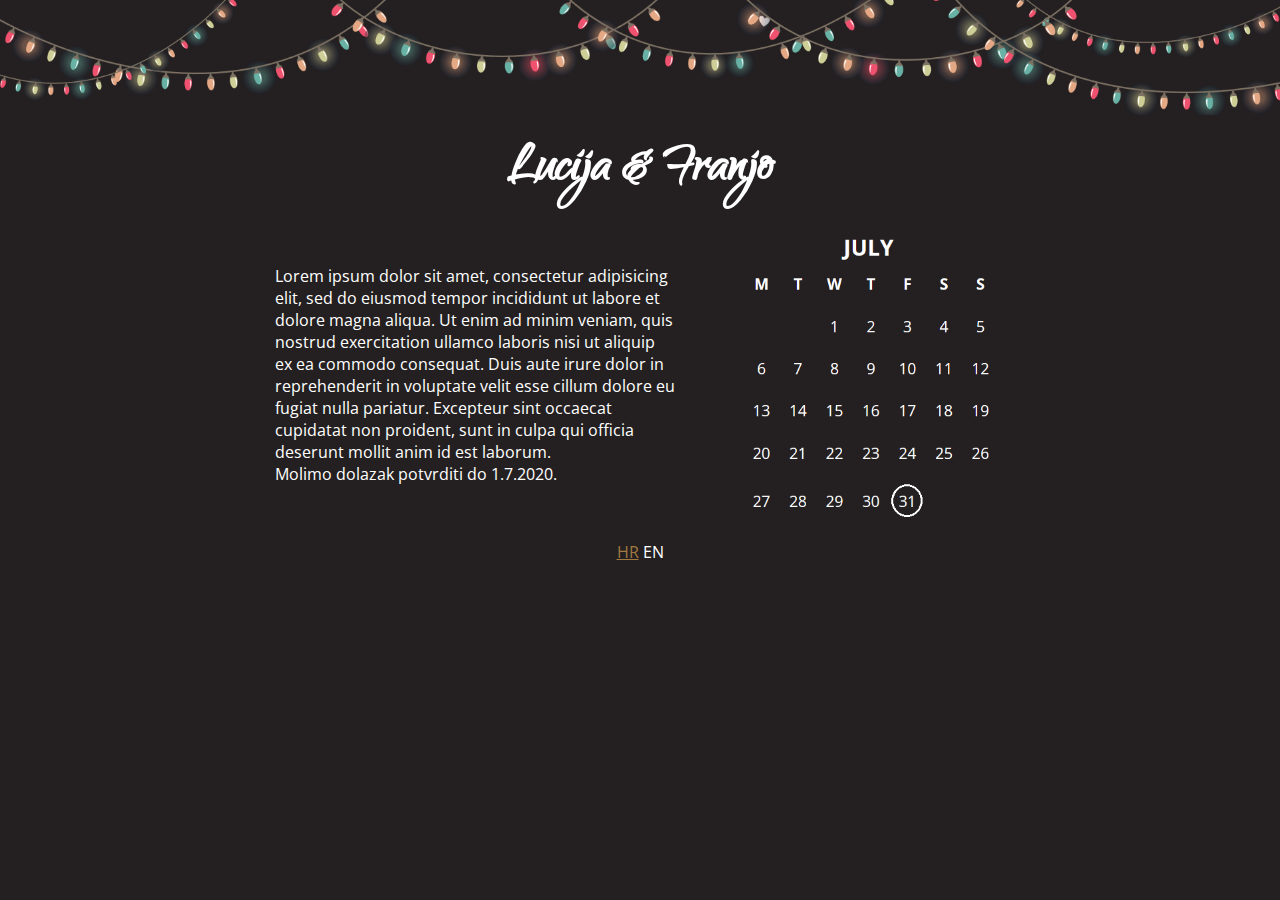
==== index2.html @ d2ae82e2 "Add english version. Update images." ====
<!DOCTYPE html>
<htlm>
<head>
	<title>Novi datum</title>
	<link rel="stylesheet" type="text/css" href="./style.css">
	<link href="https://fonts.googleapis.com/css2?family=Qwigley&display=swap" rel="stylesheet">
	<link href="https://fonts.googleapis.com/css2?family=Open+Sans:wght@300&display=swap" rel="stylesheet"> 

</head>
<body>
	<img class="header" src="./fairy_lights.png">
	<h1>Lucija & Franjo</h1>
	<div class="container">
		<div class="content">
			<p>Lorem ipsum dolor sit amet, consectetur adipisicing elit, sed do eiusmod
			tempor incididunt ut labore et dolore magna aliqua. Ut enim ad minim veniam,
			quis nostrud exercitation ullamco laboris nisi ut aliquip ex ea commodo
			consequat. Duis aute irure dolor in reprehenderit in voluptate velit esse
			cillum dolore eu fugiat nulla pariatur. Excepteur sint occaecat cupidatat non
			proident, sunt in culpa qui officia deserunt mollit anim id est laborum.</p>
			<p>Molimo dolazak potvrditi do 1.7.2020.</p>
		</div>
		<img class="content calendar"src="./calendar-en.png">
	</div>
	<footer>
			<li><a href="index.html">HR</a>
			</li>
			<li>EN</li>
		</ul>
	</footer>
</body>
</htlm>
---- style.css ----
* {
  margin: 0;
  padding: 0;
}

body {
	background-color: #242021;
	color: white;
	font-family: "Open Sans", sans-serif;
}

.header {
	width: 100%;
}

h1 {
	text-align: center;
	margin-top: 10px;
	margin-bottom: 15px;
	font-size: 4em;
	font-family: "Qwigley", cursive;
}

.container {
	display: flex;
	flex-wrap: wrap-reverse;
	justify-content: center;
	align-items: center;
	margin-bottom: 1em;
}

.content {
	margin-left: 2em;
	margin-right: 2em;
}

p {
	width: 400px;
}

.calendar {
	height: 300px;
	width: auto;
}

footer {
	text-align: center;
}

li {
	list-style: none;
	display: inline-block;
}

a {
	color: #A27940;
}
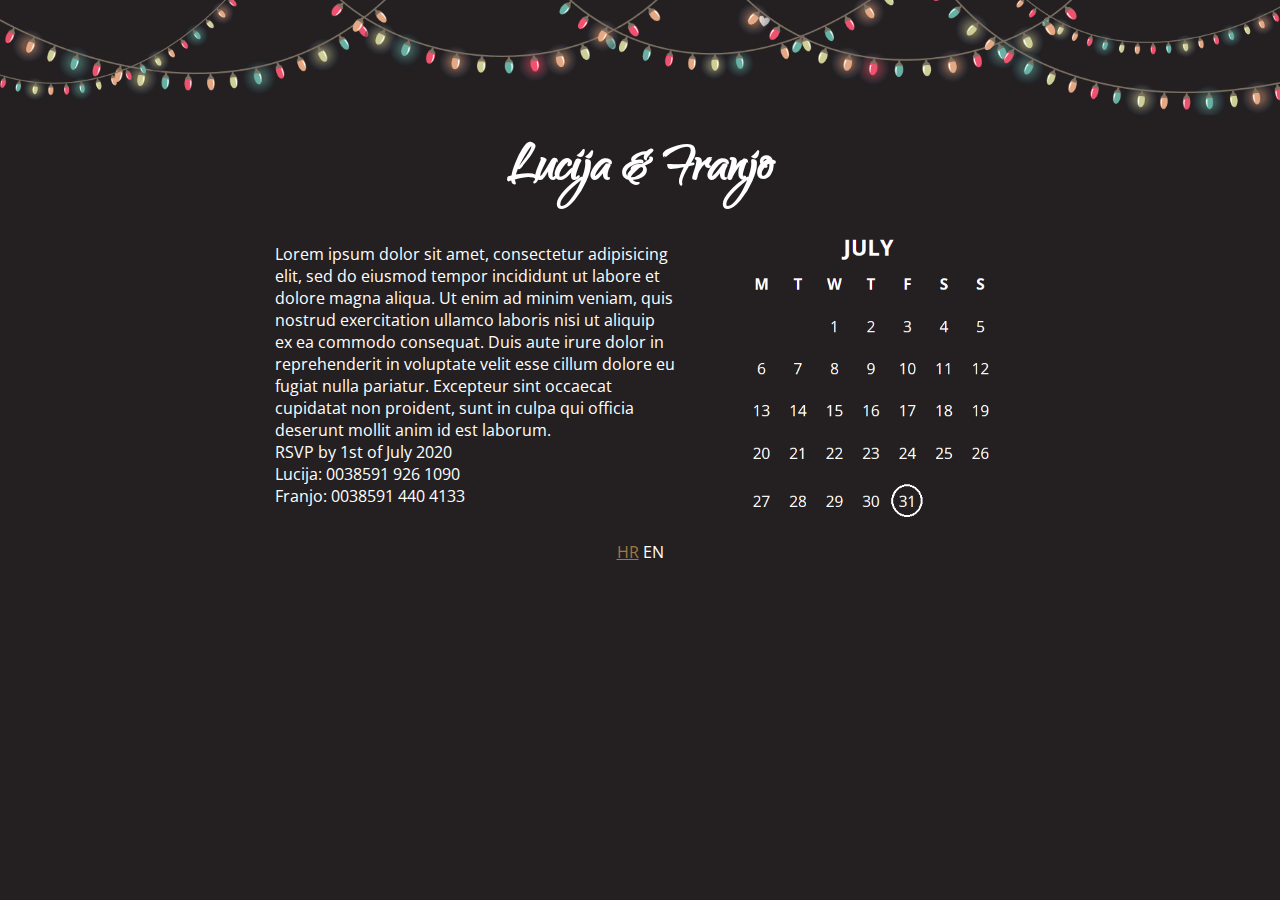
==== commit 2d6ce9b3: "Updated text" ====
--- a/index2.html
+++ b/index2.html
@@ -8,7 +8,7 @@
 
 </head>
 <body>
-	<img class="header" src="./fairy_lights.png">
+	<img class="header_img" src="./fairy_lights.png">
 	<h1>Lucija & Franjo</h1>
 	<div class="container">
 		<div class="content">
@@ -18,7 +18,9 @@
 			consequat. Duis aute irure dolor in reprehenderit in voluptate velit esse
 			cillum dolore eu fugiat nulla pariatur. Excepteur sint occaecat cupidatat non
 			proident, sunt in culpa qui officia deserunt mollit anim id est laborum.</p>
-			<p>Molimo dolazak potvrditi do 1.7.2020.</p>
+			<p>RSVP by 1st of July 2020</p>
+			<p>Lucija: 0038591 926 1090</p>
+			<p>Franjo: 0038591 440 4133</p>
 		</div>
 		<img class="content calendar"src="./calendar-en.png">
 	</div>
--- a/style.css
+++ b/style.css
@@ -9,8 +9,9 @@
 	font-family: "Open Sans", sans-serif;
 }
 
-.header {
+.header_img {
 	width: 100%;
+	min-height: 80px;
 }
 
 h1 {
@@ -26,12 +27,12 @@
 	flex-wrap: wrap-reverse;
 	justify-content: center;
 	align-items: center;
-	margin-bottom: 1em;
 }
 
 .content {
 	margin-left: 2em;
 	margin-right: 2em;
+	margin-bottom: 1em;
 }
 
 p {
